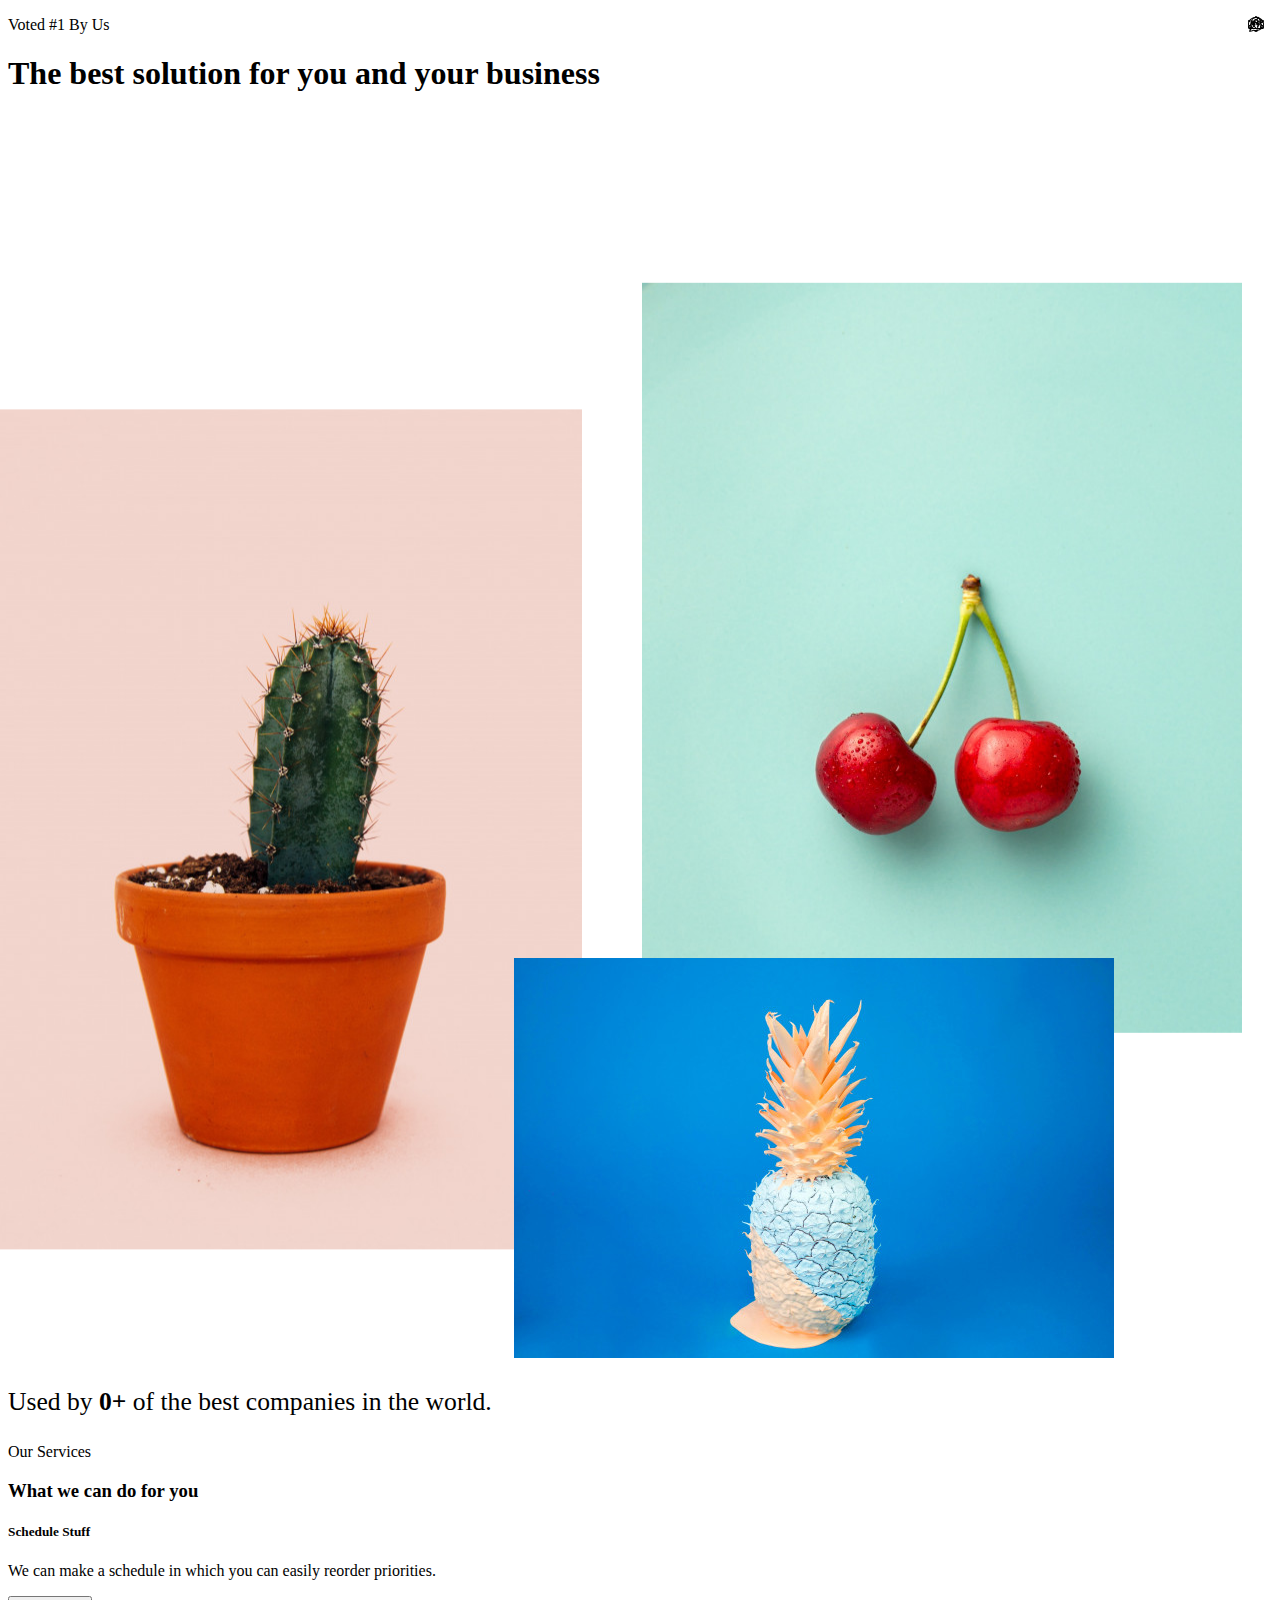
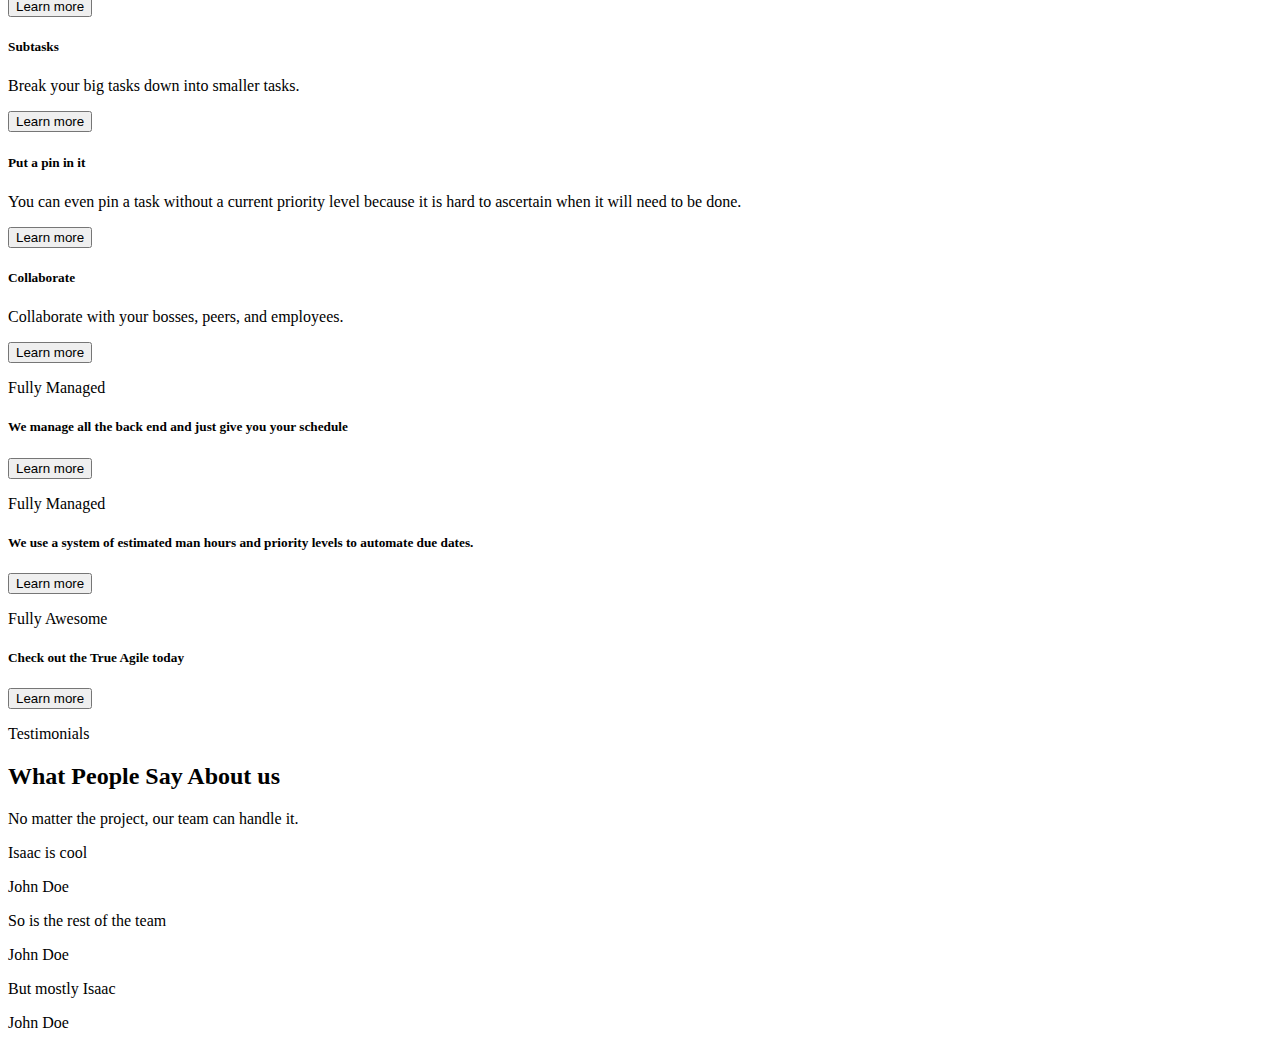
==== groupa3/src/main/resources/templates/index.html @ 74e889bf "html integration" ====
<!DOCTYPE html>
<html lang="en" xmlns:th="https://www.thymeleaf.org" xmlns:layout="http://www.ultraq.net.nz/thymeleaf/layout" layout:decorate="layouts/defaultTemplate">
<head>
    <meta charset="UTF-8">
    <meta name="viewport" content="width=device-width, initial-scale=1.0">
    <title>TrueAgile</title>


</head>
<body>
    <div layout:fragment="content">
        <header class="bg-dark">
            <div class="container pt-4 pt-xl-5">
                <div class="row pt-5">
                    <div class="col-md-8 col-xl-6 text-center text-md-start mx-auto">
                        <div class="text-center">
                            <p class="fw-bold text-success mb-2">Voted #1 By Us</p>
                            <h1 class="fw-bold">The best solution for you and your business</h1>
                        </div>
                    </div>
                    <div class="col-12 col-lg-10 mx-auto">
                        <div class="position-relative" style="display: flex;flex-wrap: wrap;justify-content: flex-end;">
                            <div style="position: relative;flex: 0 0 45%;transform: translate3d(-15%, 35%, 0);"><img class="img-fluid" data-bss-parallax data-bss-parallax-speed="0.8" src="..\static\assets\img\products/3.jpg" /></div>
                            <div style="position: relative;flex: 0 0 45%;transform: translate3d(-5%, 20%, 0);"><img class="img-fluid" data-bss-parallax data-bss-parallax-speed="0.4" src="..\static\assets\img\products/2.jpg" /></div>
                            <div style="position: relative;flex: 0 0 60%;transform: translate3d(0, 0%, 0);"><img class="img-fluid" data-bss-parallax data-bss-parallax-speed="0.25" src="..\static\assets\img\products/1.jpg" /></div>
                        </div>
                    </div>
                </div>
            </div>
        </header>
        <section class="py-5">
            <div class="container text-center py-5">
                <p class="mb-4" style="font-size: 1.6rem;">Used by <span class="text-success"><strong>0+</strong></span> of the best companies in the world.</p>
            </div>
        </section>
        <section>
            <div class="container bg-dark py-5">
                <div class="row">
                    <div class="col-md-8 col-xl-6 text-center mx-auto">
                        <p class="fw-bold text-success mb-2">Our Services</p>
                        <h3 class="fw-bold">What we can do for you</h3>
                    </div>
                </div>
                <div class="py-5 p-lg-5">
                    <div class="row row-cols-1 row-cols-md-2 mx-auto" style="max-width: 900px;">
                        <div class="col mb-5">
                            <div class="card shadow-sm">
                                <div class="card-body px-4 py-5 px-md-5">
                                    <div class="bs-icon-lg d-flex justify-content-center align-items-center mb-3 bs-icon" style="top: 1rem;right: 1rem;position: absolute;"><svg class="bi bi-bell text-success" xmlns="http://www.w3.org/2000/svg" width="1em" height="1em" fill="currentColor" viewBox="0 0 16 16">
                                            <path d="M8 16a2 2 0 0 0 2-2H6a2 2 0 0 0 2 2M8 1.918l-.797.161A4.002 4.002 0 0 0 4 6c0 .628-.134 2.197-.459 3.742-.16.767-.376 1.566-.663 2.258h10.244c-.287-.692-.502-1.49-.663-2.258C12.134 8.197 12 6.628 12 6a4.002 4.002 0 0 0-3.203-3.92L8 1.917zM14.22 12c.223.447.481.801.78 1H1c.299-.199.557-.553.78-1C2.68 10.2 3 6.88 3 6c0-2.42 1.72-4.44 4.005-4.901a1 1 0 1 1 1.99 0A5.002 5.002 0 0 1 13 6c0 .88.32 4.2 1.22 6"></path>
                                        </svg></div>
                                    <h5 class="fw-bold card-title">Schedule Stuff </h5>
                                    <p class="text-muted card-text mb-4">We can make a schedule in which you can easily reorder priorities.</p><button class="btn btn-primary shadow" type="button">Learn more</button>
                                </div>
                            </div>
                        </div>
                        <div class="col mb-5">
                            <div class="card shadow-sm">
                                <div class="card-body px-4 py-5 px-md-5">
                                    <div class="bs-icon-lg d-flex justify-content-center align-items-center mb-3 bs-icon" style="top: 1rem;right: 1rem;position: absolute;"><svg class="bi bi-bezier text-success" xmlns="http://www.w3.org/2000/svg" width="1em" height="1em" fill="currentColor" viewBox="0 0 16 16">
                                            <path fill-rule="evenodd" d="M0 10.5A1.5 1.5 0 0 1 1.5 9h1A1.5 1.5 0 0 1 4 10.5v1A1.5 1.5 0 0 1 2.5 13h-1A1.5 1.5 0 0 1 0 11.5zm1.5-.5a.5.5 0 0 0-.5.5v1a.5.5 0 0 0 .5.5h1a.5.5 0 0 0 .5-.5v-1a.5.5 0 0 0-.5-.5zm10.5.5A1.5 1.5 0 0 1 13.5 9h1a1.5 1.5 0 0 1 1.5 1.5v1a1.5 1.5 0 0 1-1.5 1.5h-1a1.5 1.5 0 0 1-1.5-1.5zm1.5-.5a.5.5 0 0 0-.5.5v1a.5.5 0 0 0 .5.5h1a.5.5 0 0 0 .5-.5v-1a.5.5 0 0 0-.5-.5zM6 4.5A1.5 1.5 0 0 1 7.5 3h1A1.5 1.5 0 0 1 10 4.5v1A1.5 1.5 0 0 1 8.5 7h-1A1.5 1.5 0 0 1 6 5.5zM7.5 4a.5.5 0 0 0-.5.5v1a.5.5 0 0 0 .5.5h1a.5.5 0 0 0 .5-.5v-1a.5.5 0 0 0-.5-.5z"></path>
                                            <path d="M6 4.5H1.866a1 1 0 1 0 0 1h2.668A6.517 6.517 0 0 0 1.814 9H2.5c.123 0 .244.015.358.043a5.517 5.517 0 0 1 3.185-3.185A1.503 1.503 0 0 1 6 5.5zm3.957 1.358A1.5 1.5 0 0 0 10 5.5v-1h4.134a1 1 0 1 1 0 1h-2.668a6.517 6.517 0 0 1 2.72 3.5H13.5c-.123 0-.243.015-.358.043a5.517 5.517 0 0 0-3.185-3.185z"></path>
                                        </svg></div>
                                    <h5 class="fw-bold card-title">Subtasks</h5>
                                    <p class="text-muted card-text mb-4">Break your big tasks down into smaller tasks.</p><button class="btn btn-primary shadow" type="button">Learn more</button>
                                </div>
                            </div>
                        </div>
                        <div class="col mb-4">
                            <div class="card shadow-sm">
                                <div class="card-body px-4 py-5 px-md-5">
                                    <div class="bs-icon-lg d-flex justify-content-center align-items-center mb-3 bs-icon" style="top: 1rem;right: 1rem;position: absolute;"><svg class="bi bi-pin-angle text-success" xmlns="http://www.w3.org/2000/svg" width="1em" height="1em" fill="currentColor" viewBox="0 0 16 16">
                                            <path d="M9.828.722a.5.5 0 0 1 .354.146l4.95 4.95a.5.5 0 0 1 0 .707c-.48.48-1.072.588-1.503.588-.177 0-.335-.018-.46-.039l-3.134 3.134a5.927 5.927 0 0 1 .16 1.013c.046.702-.032 1.687-.72 2.375a.5.5 0 0 1-.707 0l-2.829-2.828-3.182 3.182c-.195.195-1.219.902-1.414.707-.195-.195.512-1.22.707-1.414l3.182-3.182-2.828-2.829a.5.5 0 0 1 0-.707c.688-.688 1.673-.767 2.375-.72a5.922 5.922 0 0 1 1.013.16l3.134-3.133a2.772 2.772 0 0 1-.04-.461c0-.43.108-1.022.589-1.503a.5.5 0 0 1 .353-.146zm.122 2.112v-.002zm0-.002v.002a.5.5 0 0 1-.122.51L6.293 6.878a.5.5 0 0 1-.511.12H5.78l-.014-.004a4.507 4.507 0 0 0-.288-.076 4.922 4.922 0 0 0-.765-.116c-.422-.028-.836.008-1.175.15l5.51 5.509c.141-.34.177-.753.149-1.175a4.924 4.924 0 0 0-.192-1.054l-.004-.013v-.001a.5.5 0 0 1 .12-.512l3.536-3.535a.5.5 0 0 1 .532-.115l.096.022c.087.017.208.034.344.034.114 0 .23-.011.343-.04L9.927 2.028c-.029.113-.04.23-.04.343a1.779 1.779 0 0 0 .062.46z"></path>
                                        </svg></div>
                                    <h5 class="fw-bold card-title">Put a pin in it</h5>
                                    <p class="text-muted card-text mb-4">You can even pin a task without a current priority level because it is hard to ascertain when it will need to be done.</p><button class="btn btn-primary shadow" type="button">Learn more</button>
                                </div>
                            </div>
                        </div>
                        <div class="col mb-4">
                            <div class="card shadow-sm">
                                <div class="card-body px-4 py-5 px-md-5">
                                    <div class="bs-icon-lg d-flex justify-content-center align-items-center mb-3 bs-icon" style="top: 1rem;right: 1rem;position: absolute;"><svg class="bi bi-chat-quote text-success" xmlns="http://www.w3.org/2000/svg" width="1em" height="1em" fill="currentColor" viewBox="0 0 16 16">
                                            <path d="M2.678 11.894a1 1 0 0 1 .287.801 10.97 10.97 0 0 1-.398 2c1.395-.323 2.247-.697 2.634-.893a1 1 0 0 1 .71-.074A8.06 8.06 0 0 0 8 14c3.996 0 7-2.807 7-6 0-3.192-3.004-6-7-6S1 4.808 1 8c0 1.468.617 2.83 1.678 3.894m-.493 3.905a21.682 21.682 0 0 1-.713.129c-.2.032-.352-.176-.273-.362a9.68 9.68 0 0 0 .244-.637l.003-.01c.248-.72.45-1.548.524-2.319C.743 11.37 0 9.76 0 8c0-3.866 3.582-7 8-7s8 3.134 8 7-3.582 7-8 7a9.06 9.06 0 0 1-2.347-.306c-.52.263-1.639.742-3.468 1.105z"></path>
                                            <path d="M7.066 6.76A1.665 1.665 0 0 0 4 7.668a1.667 1.667 0 0 0 2.561 1.406c-.131.389-.375.804-.777 1.22a.417.417 0 0 0 .6.58c1.486-1.54 1.293-3.214.682-4.112zm4 0A1.665 1.665 0 0 0 8 7.668a1.667 1.667 0 0 0 2.561 1.406c-.131.389-.375.804-.777 1.22a.417.417 0 0 0 .6.58c1.486-1.54 1.293-3.214.682-4.112z"></path>
                                        </svg></div>
                                    <h5 class="fw-bold card-title">Collaborate</h5>
                                    <p class="text-muted card-text mb-4">Collaborate with your bosses, peers, and employees.</p><button class="btn btn-primary shadow" type="button">Learn more</button>
                                </div>
                            </div>
                        </div>
                    </div>
                </div>
            </div>
        </section>
        <section>
            <div class="container py-5">
                <div class="mx-auto" style="max-width: 900px;">
                    <div class="row row-cols-1 row-cols-md-2 d-flex justify-content-center">
                        <div class="col mb-4">
                            <div class="card bg-primary-light">
                                <div class="card-body text-center px-4 py-5 px-md-5">
                                    <p class="fw-bold text-primary card-text mb-2">Fully Managed</p>
                                    <h5 class="fw-bold card-title mb-3">We manage all the back end and just give you your schedule</h5><button class="btn btn-primary btn-sm" type="button">Learn more</button>
                                </div>
                            </div>
                        </div>
                        <div class="col mb-4">
                            <div class="card bg-secondary-light">
                                <div class="card-body text-center px-4 py-5 px-md-5">
                                    <p class="fw-bold text-secondary card-text mb-2">Fully Managed</p>
                                    <h5 class="fw-bold card-title mb-3">We use a system of estimated man hours and priority levels to automate due dates.</h5><button class="btn btn-secondary btn-sm" type="button">Learn more</button>
                                </div>
                            </div>
                        </div>
                        <div class="col mb-4">
                            <div class="card bg-info-light">
                                <div class="card-body text-center px-4 py-5 px-md-5">
                                    <p class="fw-bold text-info card-text mb-2">Fully Awesome</p>
                                    <h5 class="fw-bold card-title mb-3">Check out the True Agile today</h5><button class="btn btn-info btn-sm" type="button">Learn more</button>
                                </div>
                            </div>
                        </div>
                    </div>
                </div>
            </div>
        </section>
        <section class="py-5 mt-5">
            <div class="container py-5">
                <div class="row mb-5">
                    <div class="col-md-8 col-xl-6 text-center mx-auto">
                        <p class="fw-bold text-success mb-2">Testimonials</p>
                        <h2 class="fw-bold"><strong>What People Say About us</strong></h2>
                        <p class="text-muted">No matter the project, our team can handle it. </p>
                    </div>
                </div>
                <div class="row row-cols-1 row-cols-sm-2 row-cols-lg-3 d-sm-flex justify-content-sm-center">
                    <div class="col mb-4">
                        <div class="d-flex flex-column align-items-center align-items-sm-start">
                            <p class="bg-dark border rounded border-dark p-4">Isaac is cool</p>
                            <div class="d-flex">
                                <div>
                                    <p class="fw-bold text-primary mb-0">John Doe</p>
                                </div>
                            </div>
                        </div>
                    </div>
                    <div class="col mb-4">
                        <div class="d-flex flex-column align-items-center align-items-sm-start">
                            <p class="bg-dark border rounded border-dark p-4">So is the rest of the team</p>
                            <div class="d-flex">
                                <div>
                                    <p class="fw-bold text-primary mb-0">John Doe</p>
                                </div>
                            </div>
                        </div>
                    </div>
                    <div class="col mb-4">
                        <div class="d-flex flex-column align-items-center align-items-sm-start">
                            <p class="bg-dark border rounded border-dark p-4">But mostly Isaac</p>
                            <div class="d-flex">
                                <div>
                                    <p class="fw-bold text-primary mb-0">John Doe</p>
                                </div>
                            </div>
                        </div>
                    </div>
                </div>
            </div>
        </section>

    </div>
</body>
</html>
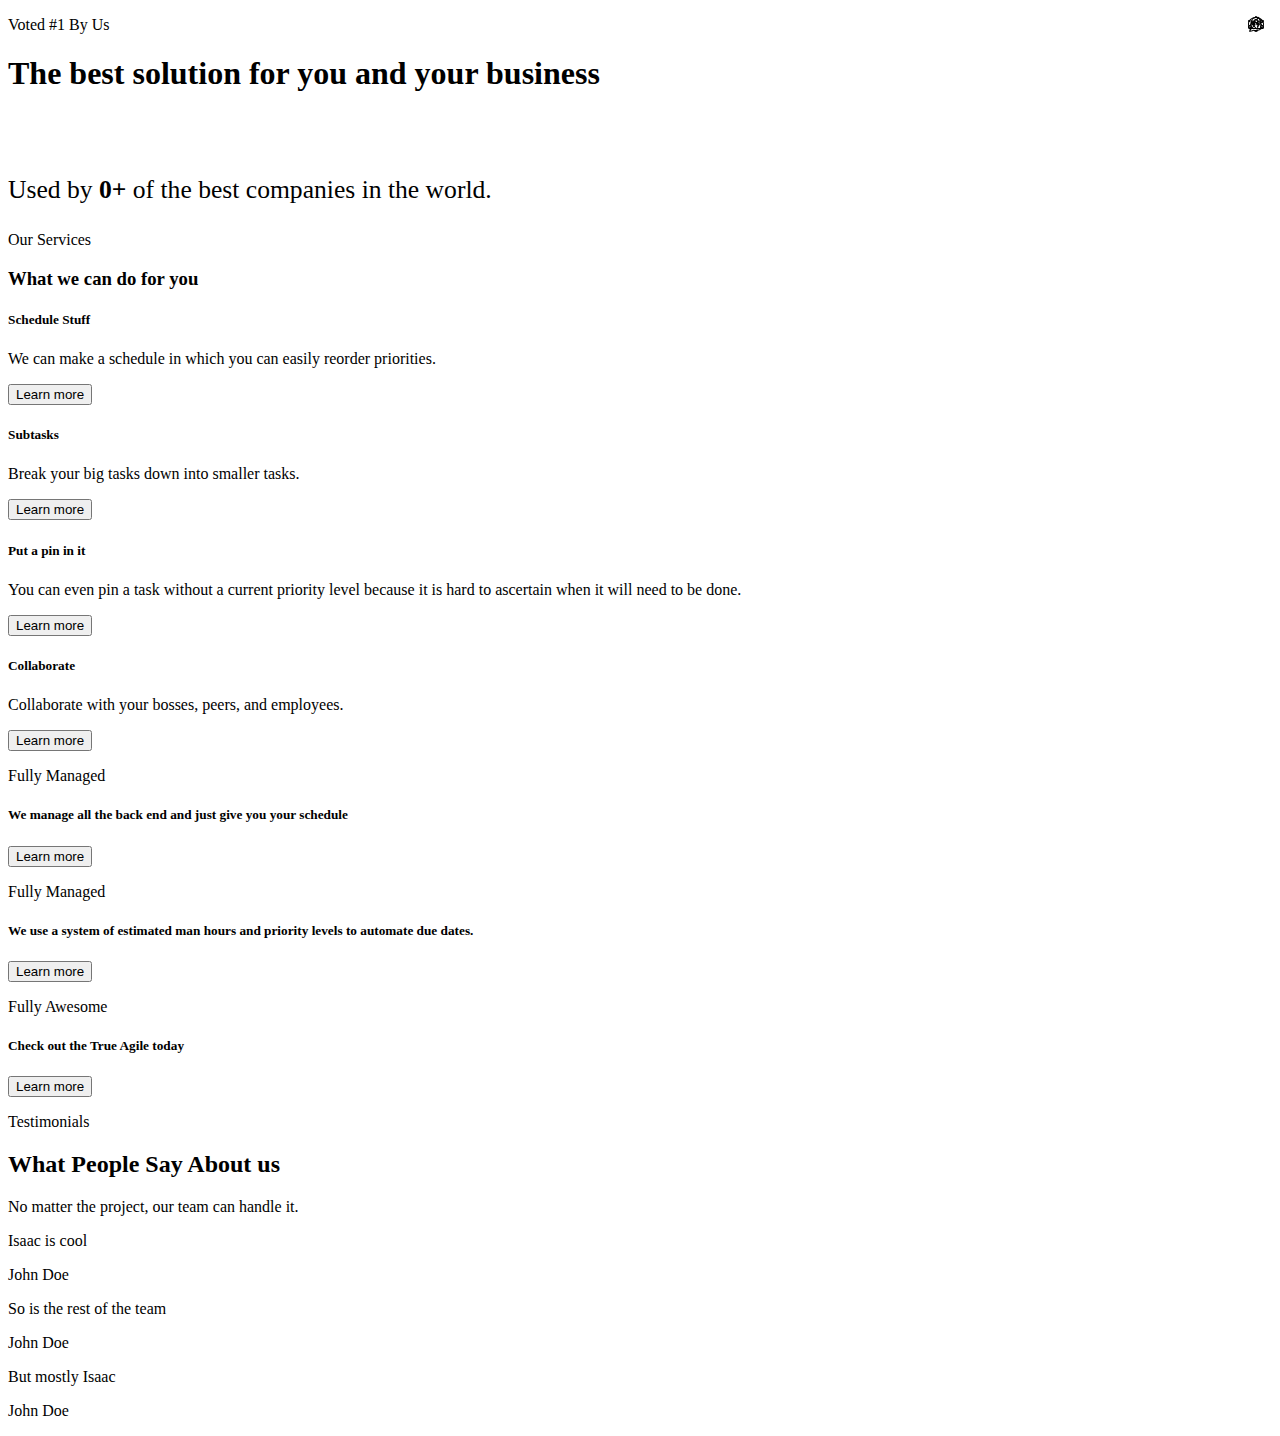
==== commit 4aafd7c4: "fixed" ====
--- a/groupa3/src/main/resources/templates/index.html
+++ b/groupa3/src/main/resources/templates/index.html
@@ -1,10 +1,11 @@
 <!DOCTYPE html>
-<html lang="en" xmlns:th="https://www.thymeleaf.org" xmlns:layout="http://www.ultraq.net.nz/thymeleaf/layout" layout:decorate="layouts/defaultTemplate">
+<html lang="en" xmlns:th="http://www.thymeleaf.org" xmlns:layout="http://www.ultraq.net.nz/thymeleaf/layout" layout:decorate="~{layouts/defaultTemplate}">
 <head>
     <meta charset="UTF-8">
-    <meta name="viewport" content="width=device-width, initial-scale=1.0">
+    <meta name="viewport" content="width=device-width, initial-scale=1.0, shrink-to-fit=no">
     <title>TrueAgile</title>
-
+    <link rel="stylesheet" type="text/css" th:href="@{/assets/bootstrap/css/bootstrap.min.css}" />
+    <link rel="stylesheet" href="https://fonts.googleapis.com/css?family=Inter:300italic,400italic,600italic,700italic,800italic,400,300,600,700,800&amp;display=swap">
 
 </head>
 <body>
@@ -20,9 +21,9 @@
                     </div>
                     <div class="col-12 col-lg-10 mx-auto">
                         <div class="position-relative" style="display: flex;flex-wrap: wrap;justify-content: flex-end;">
-                            <div style="position: relative;flex: 0 0 45%;transform: translate3d(-15%, 35%, 0);"><img class="img-fluid" data-bss-parallax data-bss-parallax-speed="0.8" src="..\static\assets\img\products/3.jpg" /></div>
-                            <div style="position: relative;flex: 0 0 45%;transform: translate3d(-5%, 20%, 0);"><img class="img-fluid" data-bss-parallax data-bss-parallax-speed="0.4" src="..\static\assets\img\products/2.jpg" /></div>
-                            <div style="position: relative;flex: 0 0 60%;transform: translate3d(0, 0%, 0);"><img class="img-fluid" data-bss-parallax data-bss-parallax-speed="0.25" src="..\static\assets\img\products/1.jpg" /></div>
+                            <div style="position: relative;flex: 0 0 45%;transform: translate3d(-15%, 35%, 0);"><img class="img-fluid" data-bss-parallax data-bss-parallax-speed="0.8" th:src="@{/assets/img/products/1.jpg}" /></div>
+                            <div style="position: relative;flex: 0 0 45%;transform: translate3d(-5%, 20%, 0);"><img class="img-fluid" data-bss-parallax data-bss-parallax-speed="0.4" th:src="@{/assets/img/products/2.jpg}" /></div>
+                            <div style="position: relative;flex: 0 0 60%;transform: translate3d(0, 0%, 0);"><img class="img-fluid" data-bss-parallax data-bss-parallax-speed="0.25" th:src="@{/assets/img/products/3.jpg}" /></div>
                         </div>
                     </div>
                 </div>
